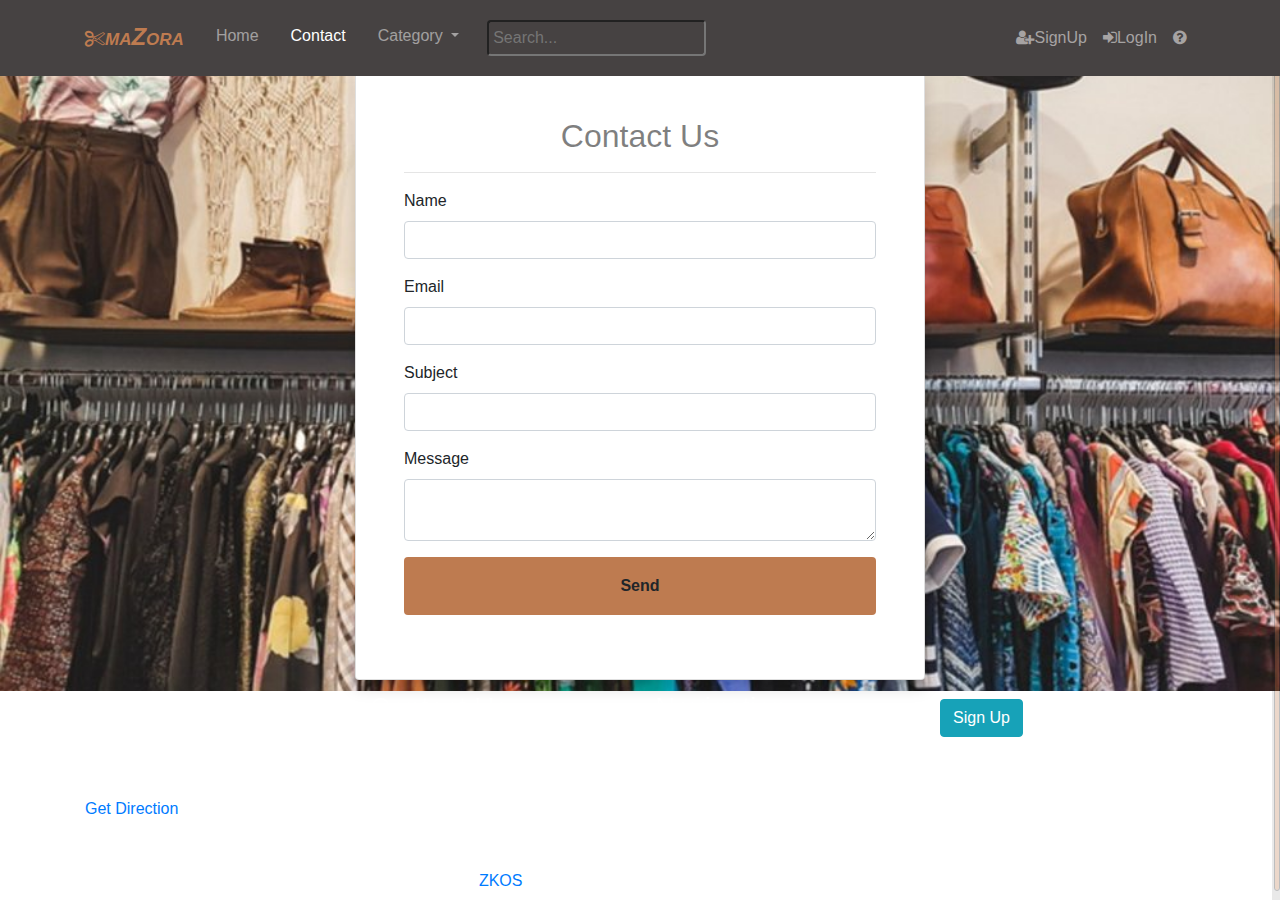
==== contact.html @ b0658764 "Add files via upload" ====
<!DOCTYPE html>
<html>
<head>
	<title>Mazora</title>
	<meta charset="utf-8">
	<link rel="stylesheet" type="text/css" href="https://stackpath.bootstrapcdn.com/bootstrap/4.4.1/css/bootstrap.min.css">
	<link rel="stylesheet" type="text/css" href="https://stackpath.bootstrapcdn.com/font-awesome/4.7.0/css/font-awesome.min.css">
	<link rel="stylesheet" type="text/css" href="css/style.css">
</head>
<body>
	<nav class="navbar navbar-expand-lg fixed-top navbar-dark"
		 style="background-color: #464242;">
		<div class="container">
			<a class="navbar-brand logo" style="font-style: oblique;font-weight: bold;font-variant: small-caps;color:#BE7B50;" href="index.html"><span class="fa fa-cut" aria-hidden="true"></span><span class="h4 font-weight-bold ">maZora</span>
			</a>
			<button class="navbar-toggler" type="button" data-toggle="collapse" data-target="#navbarSupportedContent" aria-controls="navbarSupportedContent" aria-expanded="false" aria-label="Toggle navigation">
				<span class="navbar-toggler-icon"></span>
			</button>
			<div class="collapse navbar-collapse" id="navbarSupportedContent">
				<ul class="navbar-nav mr-auto">
					<li class="nav-item ">
	        			<a class="nav-link m-2" href="index.html">Home <span class="sr-only">(current)</span></a>
	        		</li>
					<li class = "nav-item active">
						<a class="nav-link m-2" href="contact.html">Contact</a>
					</li>
					<!-- Dropdown -->
					<li class="nav-item dropdown ">
				 		<a class="nav-link dropdown-toggle m-2" href="#" id="navbarDropdown" role="button" data-toggle="dropdown" aria-haspopup="true" aria-expanded="false">	Category
				 		</a>
						<div class="dropdown-menu"aria-labelledby="navbarDropdown">
	          				<a class="dropdown-item" href="#">Casual</a>
	          				<a class="dropdown-item" href="#">Soiree</a>
	          				<a class="dropdown-item" href="#">Formal</a>
	          				<a class="dropdown-item" href="#">Semi-Formal</a>
						</div>
					</li>
					<li class = "nav-link">
						<input type="text" name="searchName" id="searchName" class="rounded bg-transparent p-1 m-1" style="color:#975D3E;" placeholder="Search..." />
					</li>
				</ul>
				<ul class="navbar-nav navbar-right">
					<li class="nav-link">
						<a href="singup.html" id="registerLink" class="nav-item" style="color: #a6a3a3;"><i class="fa fa-user-plus"></i>SignUp</a>
					</li>
					<li class="nav-link">
						<a href="log.html" id="loginLink" class="nav-item " style="color: #a6a3a3;"><i class="fa fa-sign-in"></i>LogIn</a>
					</li>
					<li class="nav-link">
						<a href="help.html" id="" class="nav-item " style="color: #a6a3a3;"><i class="fa fa-question-circle"></i></a>
					</li>
				</ul>
			</div> 	
		</div>
	</nav>


	<div class="" style="background-image: url('img/vintage-shop.jpg');background-position: center;background-repeat: no-repeat;background-size: cover">
		<div class="container">
			<div class="row ">
				<div class="col-3"></div>
				<div class="col-6 card shadow p-5 " style="margin-top: 6%;margin-bottom: 1%;">
					<div class="form-horizontal">
						<h2 class="text-capitalize text-center text-black-50">Contact Us</h2>
						<hr/>
						<div class="form-group">
							<label class = "control-label">Name</label>
								<input type="text" name="" class = "col-12 form-control" required="">
						</div>
						<div class="form-group">
							<label class = "control-label">Email</label>
								<input type="Email" name="" class = "col-12 form-control" required="">
						</div>
						<div class="form-group">
							<label class = "control-label">Subject</label>
								<input type="text" name="" class = "form-control col-12" required="">
						</div>
						<div class="form-group">
							<label class = "control-label">Message</label>
							<textarea placeholder="Type Your Message..." class = "form-control col-12">
							</textarea>
						</div>
						<div class="form-group">
							<input type="submit" class="btn btn-block p-3 text-capitalize col-12" style="background-color:#be7b50;font-weight: bold;" value="Send" />
						</div>
					</div>
				</div>
				<div class="col-3"></div>
			</div>
		</div>
	</div>


	<footer class="text-white " style="max-height: 309px;">
		<div class="container">
			<div class="row">
				<div class="col-3">
					<div class="footer_widget">
						<h3 class="footer_title">
							Address
						</h3>
						<p class="footer_text">
							200, Green road, Mongla, <br>
							New Yor City USA
						</p>
						<a href="#" class="line-button">Get Direction</a>
					</div>
				</div>
				<div class="col-3">
					<div class="footer_widget">
						<h3 class="footer_title">
							Contact Us
						</h3>
						<p class="footer_text">
							+1128741930 <br>
							tailorsHub@gmail.com
						</p>
					</div>
				</div>
				<div class="col-3">
					<div class="footer_widget">
						<h3 class="footer_title">
							Navigation
						</h3>
						<ul>
							<li class = "nav-link">Home</li>
							<li class = "nav-link">Contact</li>
							<li class = "nav-link">Help</li>
						</ul>
					</div>
				</div>
				<div class="col-3">
					<div class="footer_widget">
						<h3 class="footer_title">
						</h3>
						<form action="#" class="newsletter_form">
							<a href="/Account/Register" class="btn btn-info">Sign Up</a>
						</form>
						<p class="newsletter_text">Subscribe newmessage to get updates</p>
					</div>
				</div>
			</div>
			<div class="row">
				<p>&copy; @DateTime.Now.Year - All rights reserved for ITI Team <a href="/Home/Index"> ZKOS</a>.</p>
			</div>
		</div>
	</footer>


	<script type="text/javascript" src="js/jquery-3.3.1.min.js"></script>
	<script type="text/javascript" src="https://stackpath.bootstrapcdn.com/bootstrap/4.4.1/js/bootstrap.min.js"></script>
	<script src="js/jquery.nicescroll.min.js"></script>
	<script>
		$(function () {
			$("body").niceScroll({
				cursorcolor: "#BE7B50",
				background: "rgba(20,20,20,0.3)",
				cursorborder: "1px solid ",
			})
		});
	</script>
</body>
</html>
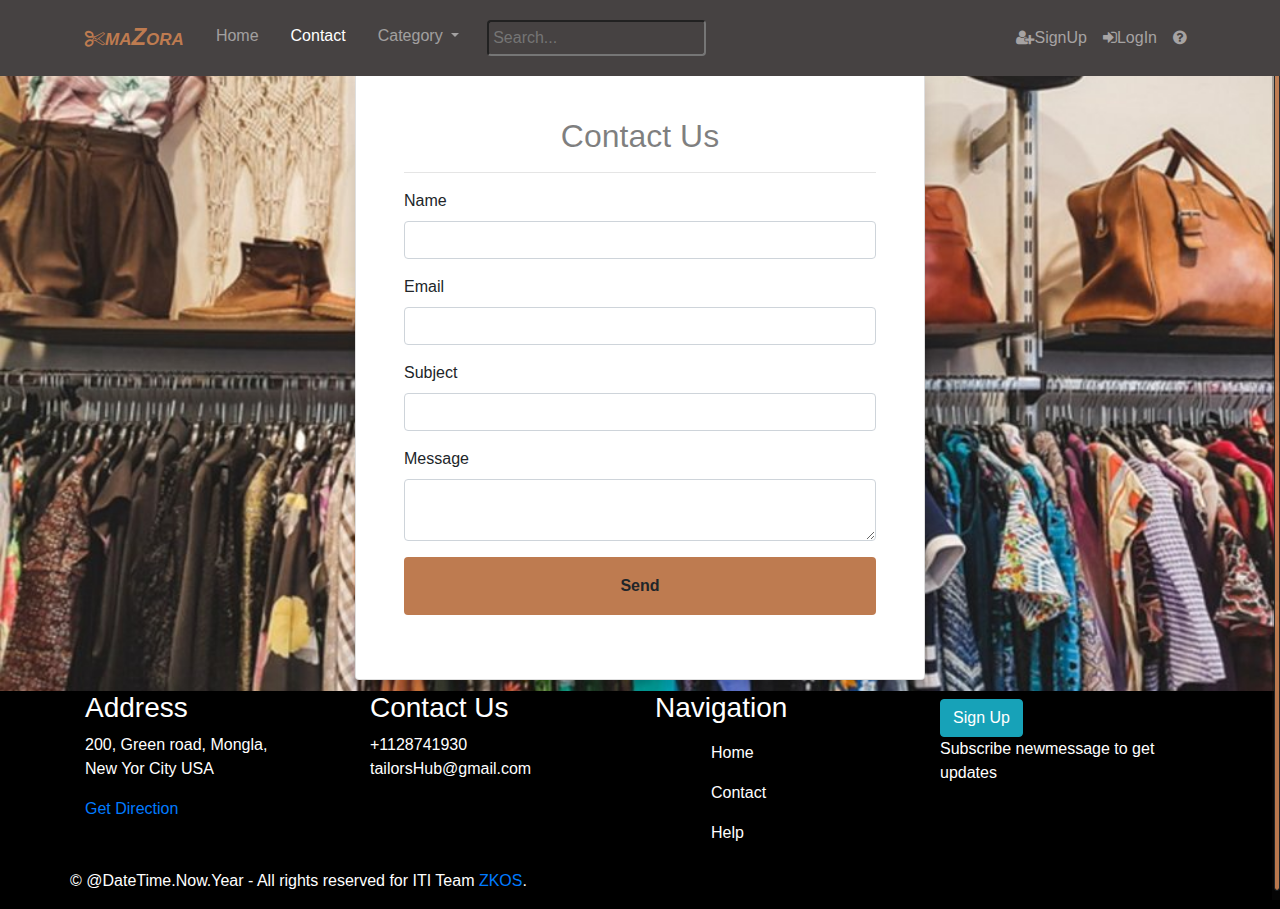
==== commit 8b075fbf: "Add files via upload" ====
--- a/contact.html
+++ b/contact.html
@@ -91,7 +91,7 @@
 	</div>
 
 
-	<footer class="text-white " style="max-height: 309px;">
+	<footer class="text-white " style="max-height: 309px; background-color: black;">
 		<div class="container">
 			<div class="row">
 				<div class="col-3">
